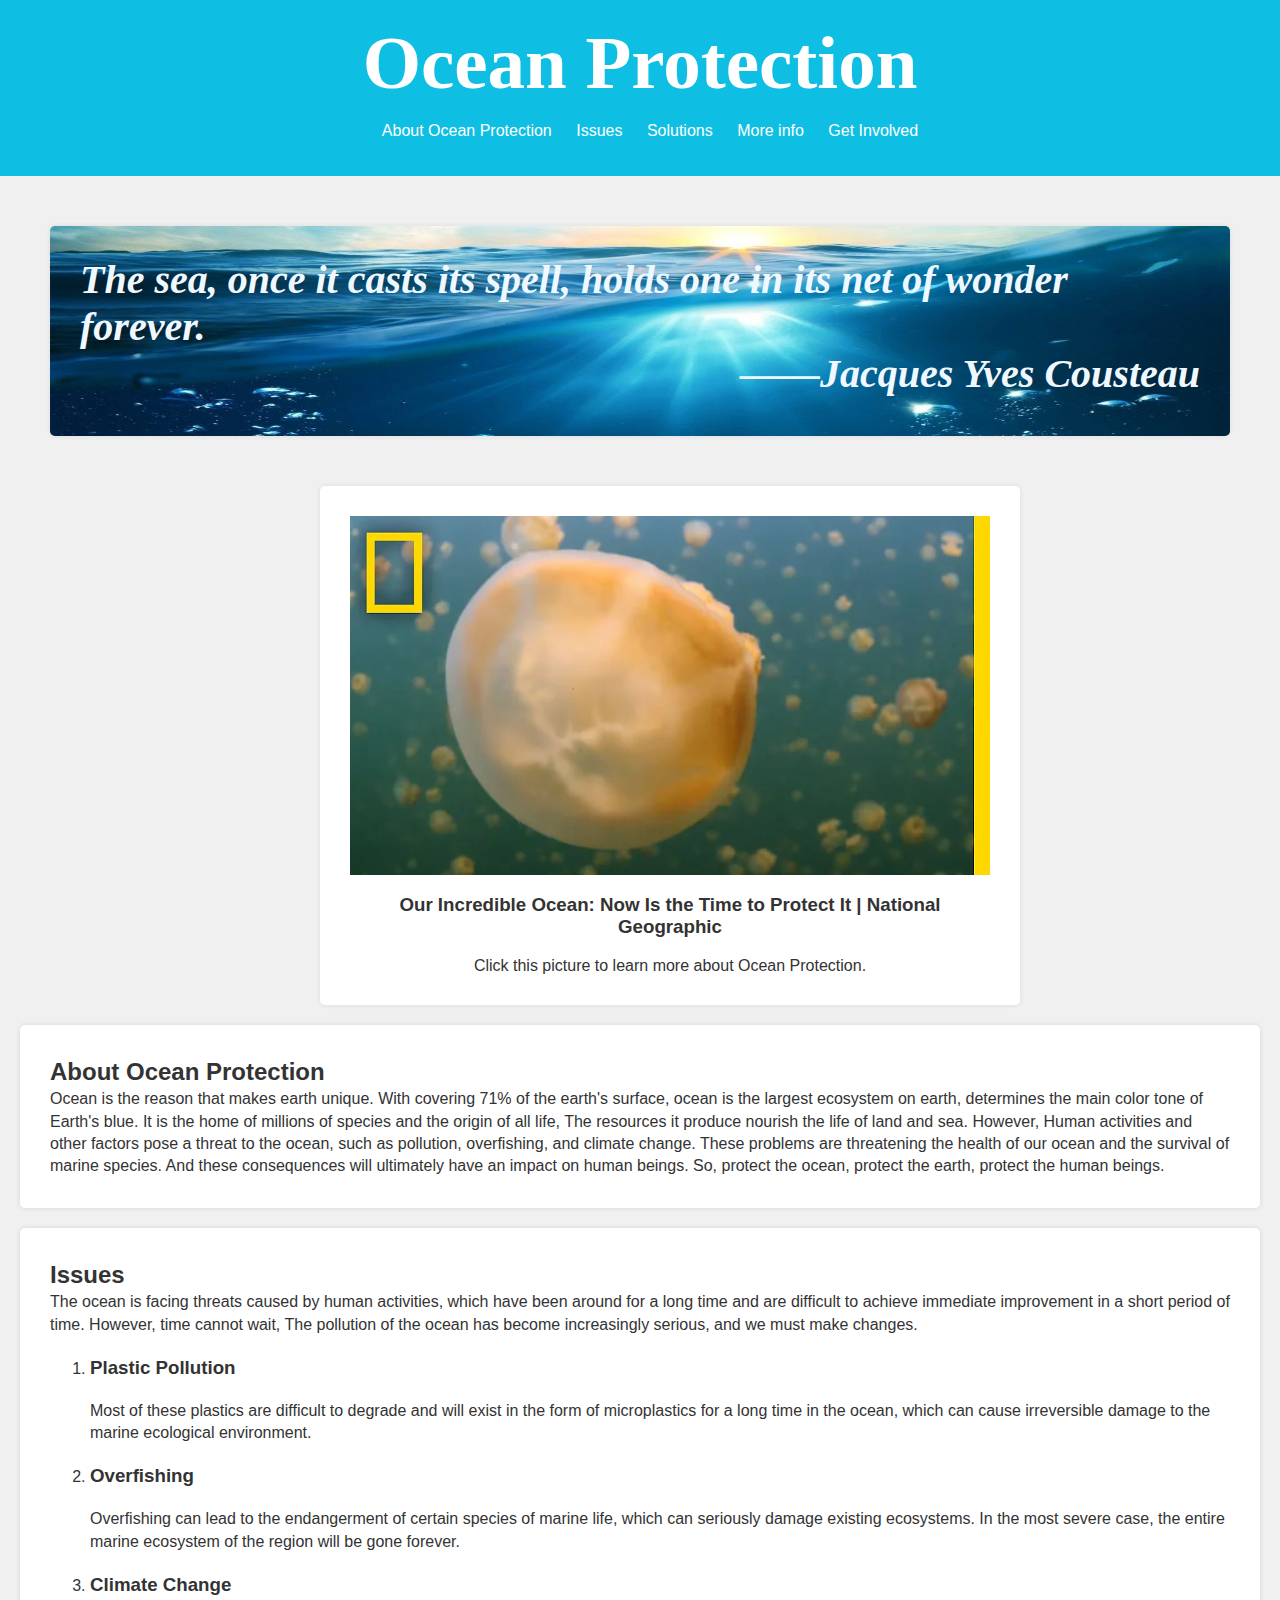
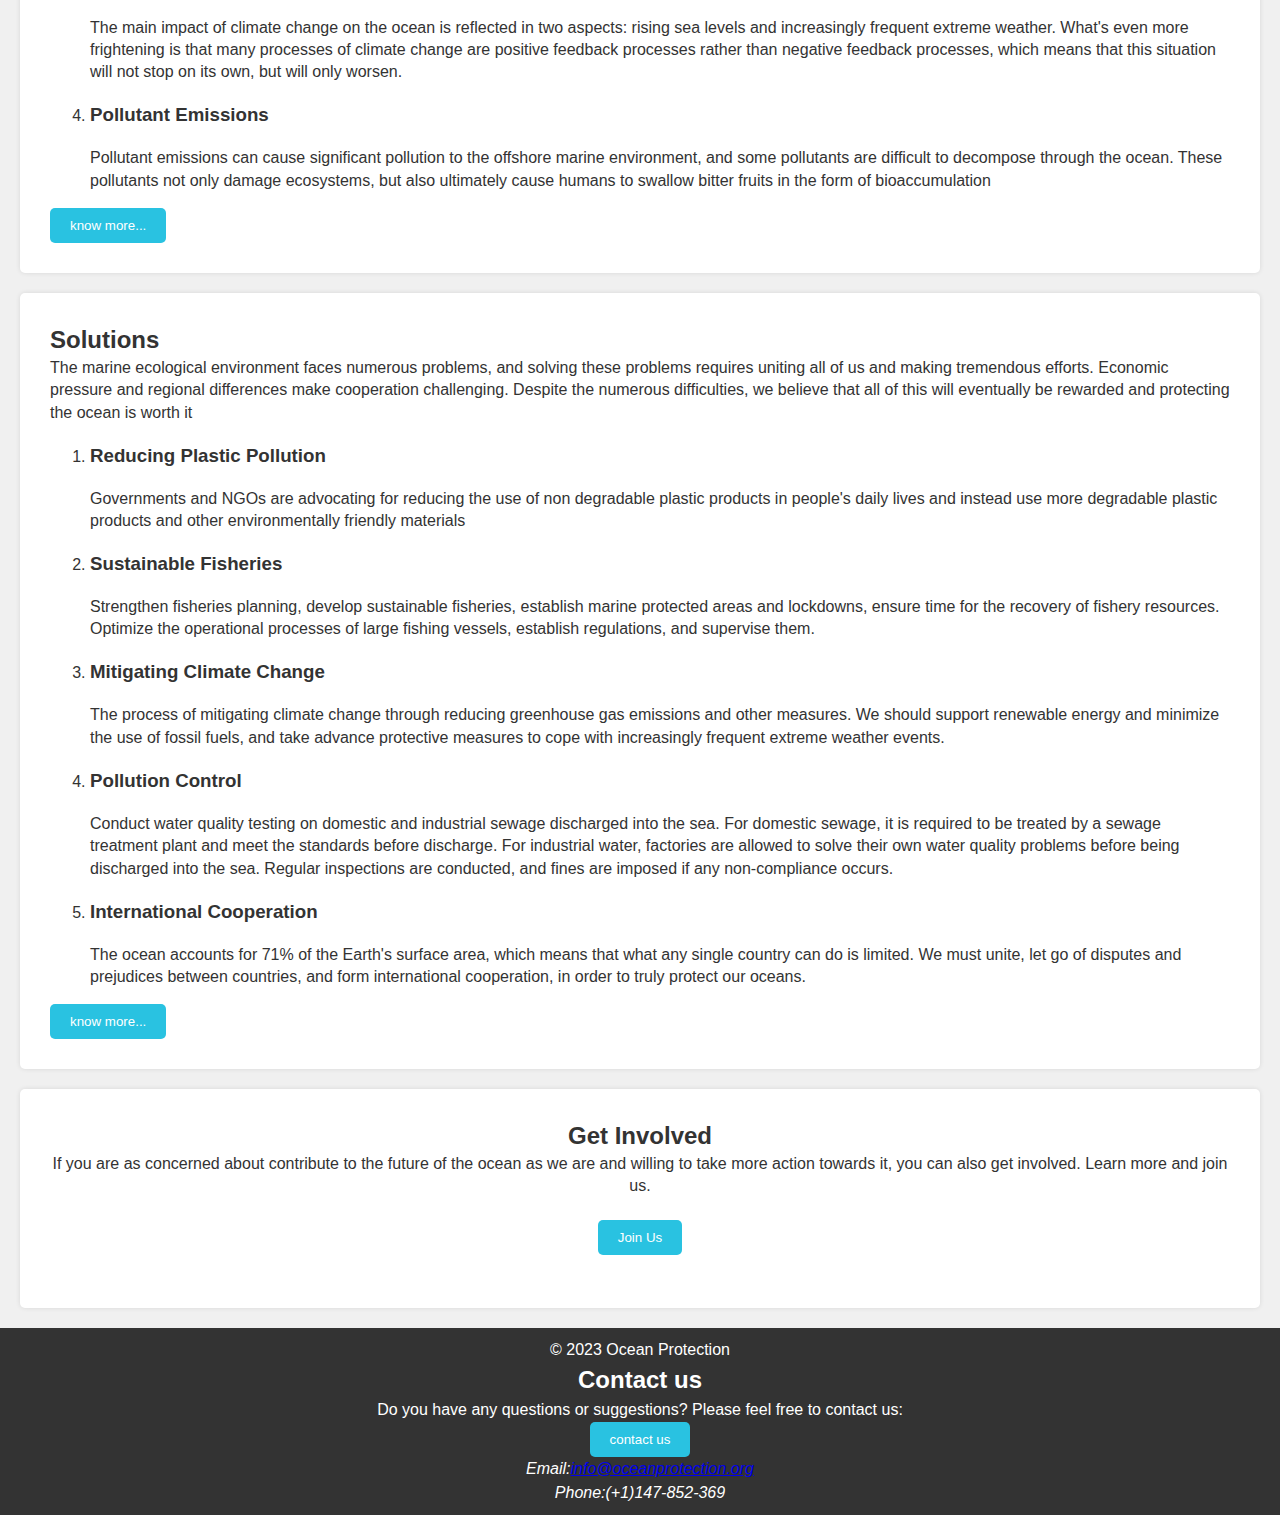
==== index.html @ 3ee163f3 "rename" ====
<!DOCTYPE html>
<html lang="en">
<head>
    <meta charset="UTF-8">
    <meta name="viewport" content="width=device-width, initial-scale=1.0">
    <title>Ocean Protection</title>
    <link rel="stylesheet" href="index.css">
</head>
<body>
    <header>
        <h1 class="indextitle">Ocean Protection</h1>
        <nav>
            <ul>
                <li><a href="#about">About Ocean Protection</a></li>
                <li><a href="#issues">Issues</a></li>
                <li><a href="#solutions">Solutions</a></li>
                <li><a href="aboutpage.html">More info</a></li>
                <li><a href="#get involved">Get Involved</a></li>
            </ul>
        </nav>
    </header>

    <div id="quotebackground">
        <h1 class="quote">
            The sea, once it casts its spell, holds one in its net of wonder forever.<br>
        </h1>
        <h1 class="quote" id="name">
            ——Jacques Yves Cousteau            
        </h1>
    </div>

    <div class="video">
        <div class="imagecontainer">
            <a class="PIC" href="https://www.youtube.com/watch?v=o0AOkDpzNBM" target="_blank">
                <img src="OCEP.webp" alt="Ocean Protection" style="display: block; margin: 0 auto;">
            </a>
        </div>
        
        <p style="text-align: center;">
            <h3>
                Our Incredible Ocean: Now Is the Time to Protect It | National Geographic
            </h3>
        </p>
        
        <p>
            Click this picture to learn more about Ocean Protection.
        </p>
    </div>

    <section id="about">
        <h2>About Ocean Protection</h2>
        <p>
            Ocean is the reason that makes earth unique. 
            With covering 71% of the earth's surface, ocean is the largest ecosystem on earth, determines the main color tone of Earth's blue. 
            It is the home of millions of species and the origin of all life, The resources it produce nourish the life of land and sea. 
            However, Human activities and other factors pose a threat to the ocean, such as pollution, overfishing, and climate change. 
            These problems are threatening the health of our ocean and the survival of marine species. 
            And these consequences will ultimately have an impact on human beings.
            So, protect the ocean, protect the earth, protect the human beings.
        </p>
        </p>
    </section>

    <section id="issues">
        <h2>Issues</h2>
        <p>
            The ocean is facing threats caused by human activities, 
            which have been around for a long time and are difficult to achieve immediate improvement in a short period of time. 
            However, time cannot wait, The pollution of the ocean has become increasingly serious, and we must make changes.
        </p>
        <p>
            <ol>
                <li>
                    <h3>Plastic Pollution</h3>
                    <p>
                        Most of these plastics are difficult to degrade and will exist in the form of microplastics for a long time in the ocean, 
                        which can cause irreversible damage to the marine ecological environment.
                    </p>
                </li>
                <li>
                    <h3>Overfishing</h3>
                    <p>
                        Overfishing can lead to the endangerment of certain species of marine life, which can seriously damage existing ecosystems. 
                        In the most severe case, the entire marine ecosystem of the region will be gone forever.
                    </p>
                </li>
                <li>
                    <h3>Climate Change</h3>
                    <p>
                        The main impact of climate change on the ocean is reflected in two aspects: rising sea levels and increasingly frequent extreme weather. 
                        What's even more frightening is that many processes of climate change are positive feedback processes rather than negative feedback processes, which means that this situation will not stop on its own, but will only worsen.
                    </p>
                </li>
                <li>
                    <h3>Pollutant Emissions</h3>
                    <p>
                        Pollutant emissions can cause significant pollution to the offshore marine environment, and some pollutants are difficult to decompose through the ocean. 
                        These pollutants not only damage ecosystems, but also ultimately cause humans to swallow bitter fruits in the form of bioaccumulation
                    </p>
                </li>
            </ol>
            <button class="direct"><a href="aboutpage.html">know more...</a></button>
        </p>
    </section>

    <section id="solutions">
        <h2>Solutions</h2>
        <p>
            The marine ecological environment faces numerous problems, and solving these problems requires uniting all of us and making tremendous efforts. 
            Economic pressure and regional differences make cooperation challenging. 
            Despite the numerous difficulties, we believe that all of this will eventually be rewarded and protecting the ocean is worth it
        </p>
        <p>
            <ol>
                <li>
                    <h3>Reducing Plastic Pollution</h3>
                    <p>
                        Governments and NGOs are advocating for reducing the use of non degradable plastic products in people's daily lives 
                        and instead use more degradable plastic products and other environmentally friendly materials
                    </p>
                </li>
                <li>
                    <h3>Sustainable Fisheries</h3>
                    <p>
                        Strengthen fisheries planning, develop sustainable fisheries, establish marine protected areas and lockdowns, ensure time for the recovery of fishery resources. 
                        Optimize the operational processes of large fishing vessels, establish regulations, and supervise them.
                    </p>
                </li>
                <li>
                    <h3>Mitigating Climate Change</h3>
                    <p>
                        The process of mitigating climate change through reducing greenhouse gas emissions and other measures. 
                        We should support renewable energy and minimize the use of fossil fuels, and take advance protective measures to cope with increasingly frequent extreme weather events.
                    </p>
                </li>
                <li>
                    <h3>Pollution Control</h3>
                    <p>
                        Conduct water quality testing on domestic and industrial sewage discharged into the sea. 
                        For domestic sewage, it is required to be treated by a sewage treatment plant and meet the standards before discharge. 
                        For industrial water, factories are allowed to solve their own water quality problems before being discharged into the sea. 
                        Regular inspections are conducted, and fines are imposed if any non-compliance occurs.
                    </p>
                </li>
                <li>
                    <h3>International Cooperation</h3>
                    <p>
                        The ocean accounts for 71% of the Earth's surface area, which means that what any single country can do is limited. 
                        We must unite, let go of disputes and prejudices between countries, and form international cooperation, in order to truly protect our oceans.
                    </p>
                </li>
            </ol>
            <button class="direct"><a href="aboutpage.html">know more...</a></button>
        </p>
    </section>

    <section id="get involved">
        <h2 class="foot">Get Involved</h2>
        <p class="foot">
            If you are as concerned about contribute to the future of the ocean as we are and willing to take more action towards it, you can also get involved.
            Learn more and join us.
            <br>
            <br>
            <button><a href="contactpage.html">Join Us</a></button>
            <br>
        </p>
        
        <br>
    </section>

        <footer>
            <p>&copy; 2023 Ocean Protection</p>
            <h2>Contact us</h2>
            <p>
                Do you have any questions or suggestions? Please feel free to contact us:
                <br>
                <button class="contact"><a href="contactpage.html">contact us</a></button>
            </p>
            <address>
                <p>Email:<a href="mailto:info@oceanprotection.org">info@oceanprotection.org</a></p>
                <p>Phone:(+1)147-852-369</p>
            </address>
        </footer>
</body>
</html>
---- index.css ----
body, h1, h2, p {
    margin: 0;
    padding: 0;
}

body {
    background-color: #f0f0f0;
    color: #333;
    font-family: Arial, sans-serif;
}

header {
    background-color: #0fbfe3;
    color: #fff;
    padding: 20px;
    text-align: center;
}

header h1 {
    font-size: 75px;
    margin-bottom: 10px;
    font-family: 'Times New Roman', Times, serif;
    font-weight: bold;
}

header ul {
    list-style: none;
}

header li {
    display: inline;
    margin-right: 20px;
}

header a {
    color: #fff;
    text-decoration: none;
}

#quotebackground{
    height: 150px;
    margin: 50px;
    background-image: url('QUOTEBG.jpg');
    background-size: 100% 100%;
    background-position: center;
    padding: 30px;
    border-radius: 5px;
    box-shadow: 0 0 5px rgba(50, 50, 50, 0.1);
}

h1.quote{
    font-family: "Calisto MT", "Bookman Old Style", Bookman, "Goudy Old Style", Garamond, "Hoefler Text", "Bitstream Charter", Georgia, serif;
    font-style: italic;
    font-size: 40px;
    color: aliceblue;
}

#name{
    text-align: right;
}
div.video{
    text-align: center;
    background-color: #fff;
    padding: 30px;
    margin: 20px;
    border-radius: 5px;
    box-shadow: 0 0 5px rgba(50, 50, 50, 0.1);
    width: 50%; 
    margin: 0 25%; 
}

div.imagecontainer img{
    width: 100%;
    height: auto;
}

section {
    background-color: #fff;
    padding: 30px;
    margin: 20px;
    border-radius: 5px;
    box-shadow: 0 0 5px rgba(0, 0, 0, 0.1);
    line-height: 1.4;
}

button {
    background-color: #29c2e1;
    color: #fff;
    border: none;
    padding: 10px 20px;
    border-radius: 5px;
    cursor: pointer;
    text-decoration: none;
}

button a {
    color: #fff;
    text-decoration: none;
}
.foot{
    text-align: center;
}

footer {
    text-align: center;
    background-color: #333;
    color: #fff;
    padding: 10px;
    line-height: 1.5;
}
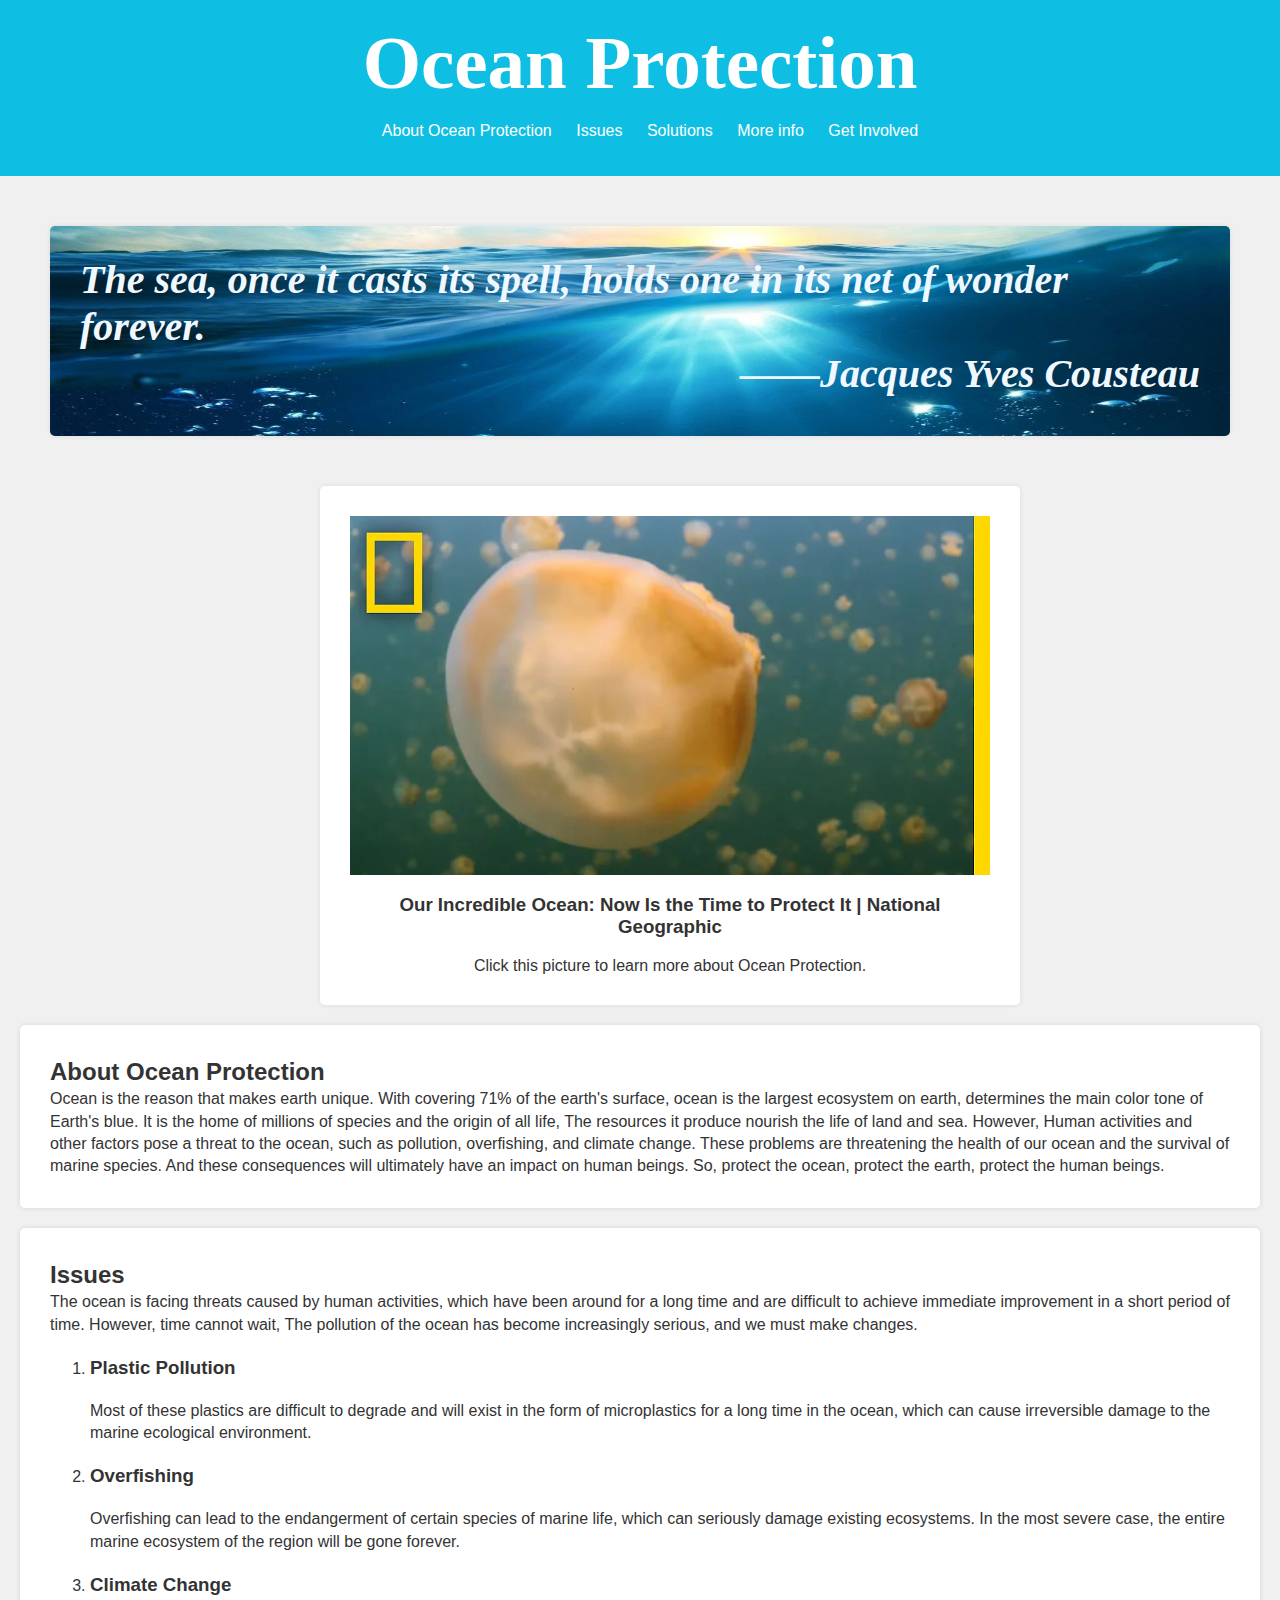
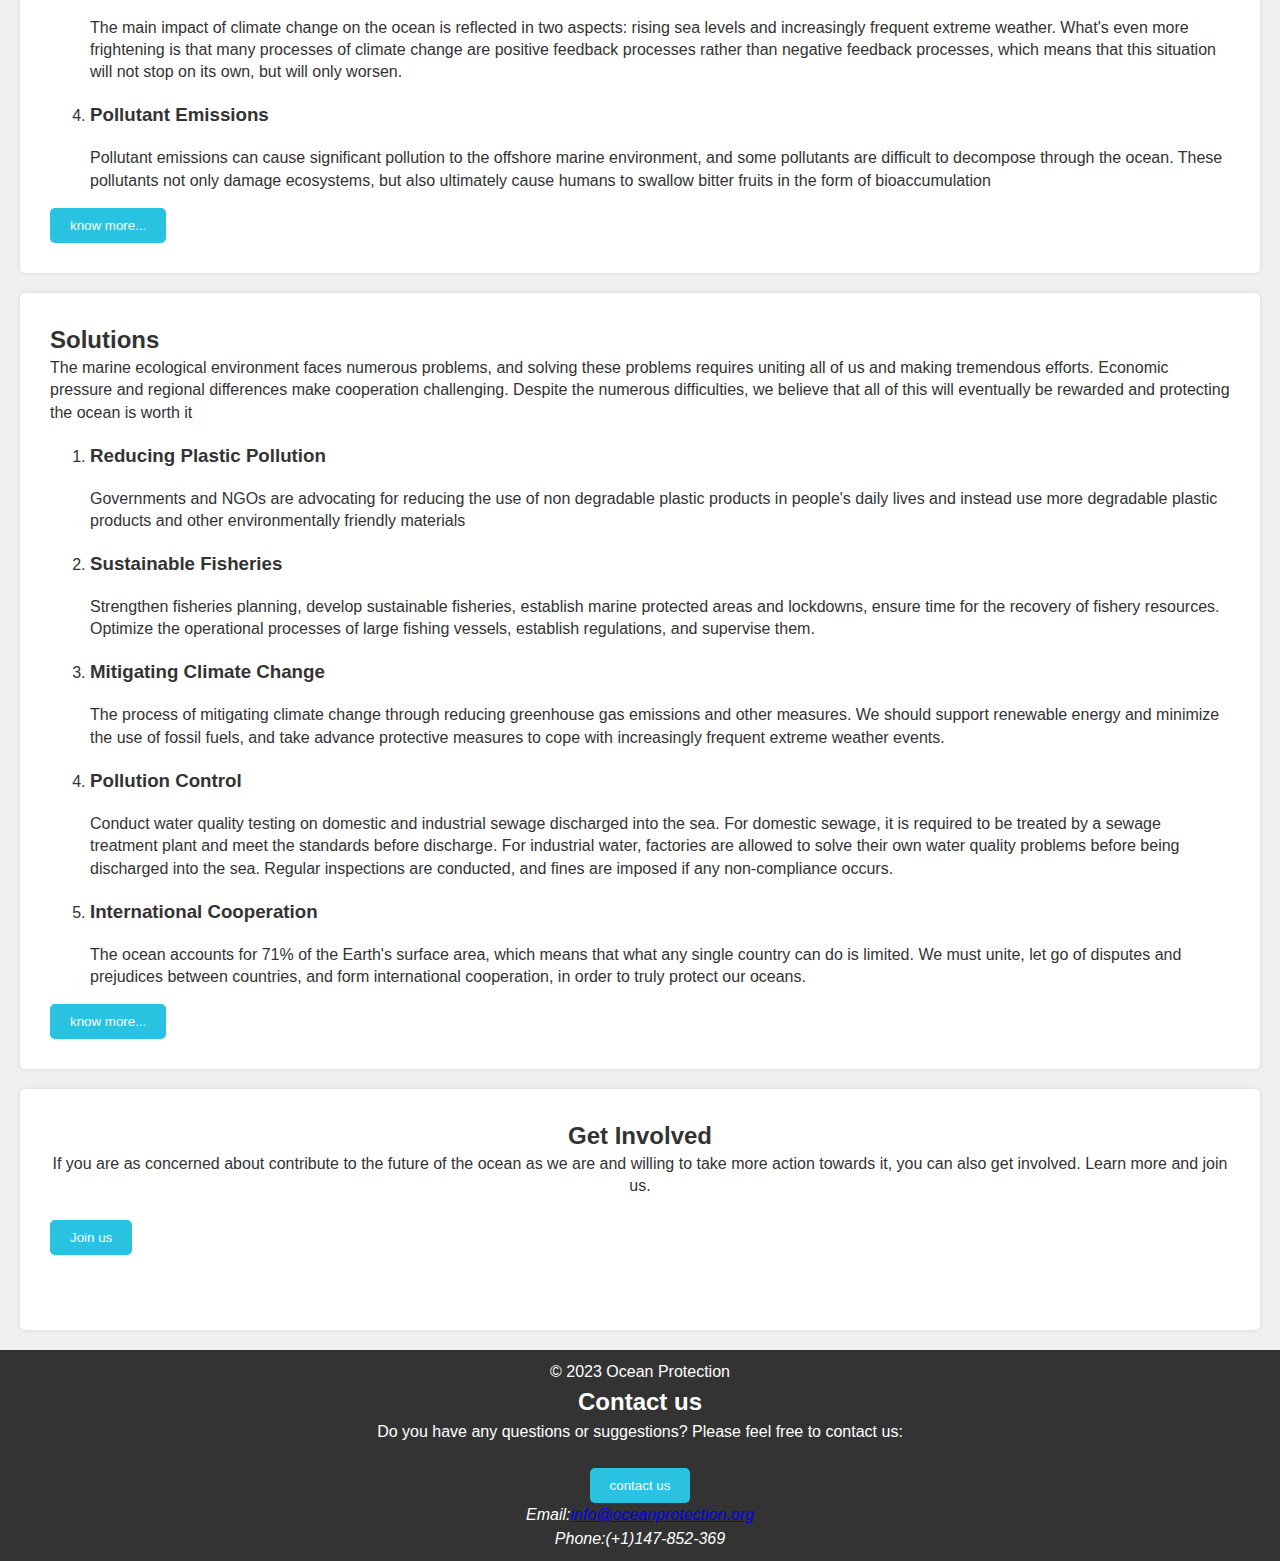
==== commit 6e738545: "FIX BUG" ====
--- a/index.html
+++ b/index.html
@@ -15,7 +15,7 @@
                 <li><a href="#issues">Issues</a></li>
                 <li><a href="#solutions">Solutions</a></li>
                 <li><a href="aboutpage.html">More info</a></li>
-                <li><a href="#get involved">Get Involved</a></li>
+                <li><a href="#get_involved">Get Involved</a></li>
             </ul>
         </nav>
     </header>
@@ -36,11 +36,11 @@
             </a>
         </div>
         
-        <p style="text-align: center;">
-            <h3>
-                Our Incredible Ocean: Now Is the Time to Protect It | National Geographic
-            </h3>
-        </p>
+        
+        <h3 style="text-align: center;">
+            Our Incredible Ocean: Now Is the Time to Protect It | National Geographic
+        </h3>
+        
         
         <p>
             Click this picture to learn more about Ocean Protection.
@@ -58,7 +58,7 @@
             And these consequences will ultimately have an impact on human beings.
             So, protect the ocean, protect the earth, protect the human beings.
         </p>
-        </p>
+        
     </section>
 
     <section id="issues">
@@ -68,39 +68,44 @@
             which have been around for a long time and are difficult to achieve immediate improvement in a short period of time. 
             However, time cannot wait, The pollution of the ocean has become increasingly serious, and we must make changes.
         </p>
-        <p>
-            <ol>
-                <li>
-                    <h3>Plastic Pollution</h3>
-                    <p>
-                        Most of these plastics are difficult to degrade and will exist in the form of microplastics for a long time in the ocean, 
-                        which can cause irreversible damage to the marine ecological environment.
-                    </p>
-                </li>
-                <li>
-                    <h3>Overfishing</h3>
-                    <p>
-                        Overfishing can lead to the endangerment of certain species of marine life, which can seriously damage existing ecosystems. 
-                        In the most severe case, the entire marine ecosystem of the region will be gone forever.
-                    </p>
-                </li>
-                <li>
-                    <h3>Climate Change</h3>
-                    <p>
-                        The main impact of climate change on the ocean is reflected in two aspects: rising sea levels and increasingly frequent extreme weather. 
-                        What's even more frightening is that many processes of climate change are positive feedback processes rather than negative feedback processes, which means that this situation will not stop on its own, but will only worsen.
-                    </p>
-                </li>
-                <li>
-                    <h3>Pollutant Emissions</h3>
-                    <p>
-                        Pollutant emissions can cause significant pollution to the offshore marine environment, and some pollutants are difficult to decompose through the ocean. 
-                        These pollutants not only damage ecosystems, but also ultimately cause humans to swallow bitter fruits in the form of bioaccumulation
-                    </p>
-                </li>
-            </ol>
-            <button class="direct"><a href="aboutpage.html">know more...</a></button>
-        </p>
+
+        
+        <ol>
+            <li>
+                <h3>Plastic Pollution</h3>
+                <p>
+                    Most of these plastics are difficult to degrade and will exist in the form of microplastics for a long time in the ocean, 
+                    which can cause irreversible damage to the marine ecological environment.
+                </p>
+            </li>
+            <li>
+                <h3>Overfishing</h3>
+                <p>
+                    Overfishing can lead to the endangerment of certain species of marine life, which can seriously damage existing ecosystems. 
+                    In the most severe case, the entire marine ecosystem of the region will be gone forever.
+                </p>
+            </li>
+            <li>
+                <h3>Climate Change</h3>
+                <p>
+                    The main impact of climate change on the ocean is reflected in two aspects: rising sea levels and increasingly frequent extreme weather. 
+                    What's even more frightening is that many processes of climate change are positive feedback processes rather than negative feedback processes, which means that this situation will not stop on its own, but will only worsen.
+                </p>
+            </li>
+            <li>
+                <h3>Pollutant Emissions</h3>
+                <p>
+                    Pollutant emissions can cause significant pollution to the offshore marine environment, and some pollutants are difficult to decompose through the ocean. 
+                    These pollutants not only damage ecosystems, but also ultimately cause humans to swallow bitter fruits in the form of bioaccumulation
+                </p>
+            </li>
+        </ol>
+        <form action="aboutpage.html">
+            <button class="direct" type="submit">
+                know more...
+            </button>
+        </form>
+            
     </section>
 
     <section id="solutions">
@@ -110,60 +115,73 @@
             Economic pressure and regional differences make cooperation challenging. 
             Despite the numerous difficulties, we believe that all of this will eventually be rewarded and protecting the ocean is worth it
         </p>
-        <p>
-            <ol>
-                <li>
-                    <h3>Reducing Plastic Pollution</h3>
-                    <p>
-                        Governments and NGOs are advocating for reducing the use of non degradable plastic products in people's daily lives 
-                        and instead use more degradable plastic products and other environmentally friendly materials
-                    </p>
-                </li>
-                <li>
-                    <h3>Sustainable Fisheries</h3>
-                    <p>
-                        Strengthen fisheries planning, develop sustainable fisheries, establish marine protected areas and lockdowns, ensure time for the recovery of fishery resources. 
-                        Optimize the operational processes of large fishing vessels, establish regulations, and supervise them.
-                    </p>
-                </li>
-                <li>
-                    <h3>Mitigating Climate Change</h3>
-                    <p>
-                        The process of mitigating climate change through reducing greenhouse gas emissions and other measures. 
-                        We should support renewable energy and minimize the use of fossil fuels, and take advance protective measures to cope with increasingly frequent extreme weather events.
-                    </p>
-                </li>
-                <li>
-                    <h3>Pollution Control</h3>
-                    <p>
-                        Conduct water quality testing on domestic and industrial sewage discharged into the sea. 
-                        For domestic sewage, it is required to be treated by a sewage treatment plant and meet the standards before discharge. 
-                        For industrial water, factories are allowed to solve their own water quality problems before being discharged into the sea. 
-                        Regular inspections are conducted, and fines are imposed if any non-compliance occurs.
-                    </p>
-                </li>
-                <li>
-                    <h3>International Cooperation</h3>
-                    <p>
-                        The ocean accounts for 71% of the Earth's surface area, which means that what any single country can do is limited. 
-                        We must unite, let go of disputes and prejudices between countries, and form international cooperation, in order to truly protect our oceans.
-                    </p>
-                </li>
-            </ol>
-            <button class="direct"><a href="aboutpage.html">know more...</a></button>
-        </p>
-    </section>
-
-    <section id="get involved">
+        
+        <ol>
+            <li>
+                <h3>Reducing Plastic Pollution</h3>
+                <p>
+                    Governments and NGOs are advocating for reducing the use of non degradable plastic products in people's daily lives 
+                    and instead use more degradable plastic products and other environmentally friendly materials
+                </p>
+            </li>
+            <li>
+                <h3>Sustainable Fisheries</h3>
+                <p>
+                    Strengthen fisheries planning, develop sustainable fisheries, establish marine protected areas and lockdowns, ensure time for the recovery of fishery resources. 
+                    Optimize the operational processes of large fishing vessels, establish regulations, and supervise them.
+                </p>
+            </li>
+            <li>
+                <h3>Mitigating Climate Change</h3>
+                <p>
+                    The process of mitigating climate change through reducing greenhouse gas emissions and other measures. 
+                    We should support renewable energy and minimize the use of fossil fuels, and take advance protective measures to cope with increasingly frequent extreme weather events.
+                </p>
+            </li>
+            <li>
+                <h3>Pollution Control</h3>
+                <p>
+                    Conduct water quality testing on domestic and industrial sewage discharged into the sea. 
+                    For domestic sewage, it is required to be treated by a sewage treatment plant and meet the standards before discharge. 
+                    For industrial water, factories are allowed to solve their own water quality problems before being discharged into the sea. 
+                    Regular inspections are conducted, and fines are imposed if any non-compliance occurs.
+                </p>
+            </li>
+            <li>
+                <h3>International Cooperation</h3>
+                <p>
+                    The ocean accounts for 71% of the Earth's surface area, which means that what any single country can do is limited. 
+                    We must unite, let go of disputes and prejudices between countries, and form international cooperation, in order to truly protect our oceans.
+                </p>
+            </li>
+        </ol>
+        <form action="aboutpage.html">
+            <button class="direct" type="submit">
+                know more...
+            </button>
+        </form>
+            
+        
+    </section>
+
+    <section id="get_involved">
         <h2 class="foot">Get Involved</h2>
         <p class="foot">
             If you are as concerned about contribute to the future of the ocean as we are and willing to take more action towards it, you can also get involved.
             Learn more and join us.
             <br>
             <br>
-            <button><a href="contactpage.html">Join Us</a></button>
-            <br>
-        </p>
+        </p>
+        
+        <div>
+            <form action="contactpage.html">
+                <button class="contact" type="submit">
+                    Join us
+                </button>
+            </form>
+        </div>
+        <br>
+        
         
         <br>
     </section>
@@ -173,9 +191,16 @@
             <h2>Contact us</h2>
             <p>
                 Do you have any questions or suggestions? Please feel free to contact us:
-                <br>
-                <button class="contact"><a href="contactpage.html">contact us</a></button>
             </p>
+
+            <br>
+            <form action="contactpage.html">
+                <button class="contact" type="submit">
+                    contact us
+                </button>
+            </form>
+            
+        
             <address>
                 <p>Email:<a href="mailto:info@oceanprotection.org">info@oceanprotection.org</a></p>
                 <p>Phone:(+1)147-852-369</p>
--- a/index.css
+++ b/index.css
@@ -97,6 +97,7 @@
     color: #fff;
     text-decoration: none;
 }
+
 .foot{
     text-align: center;
 }
